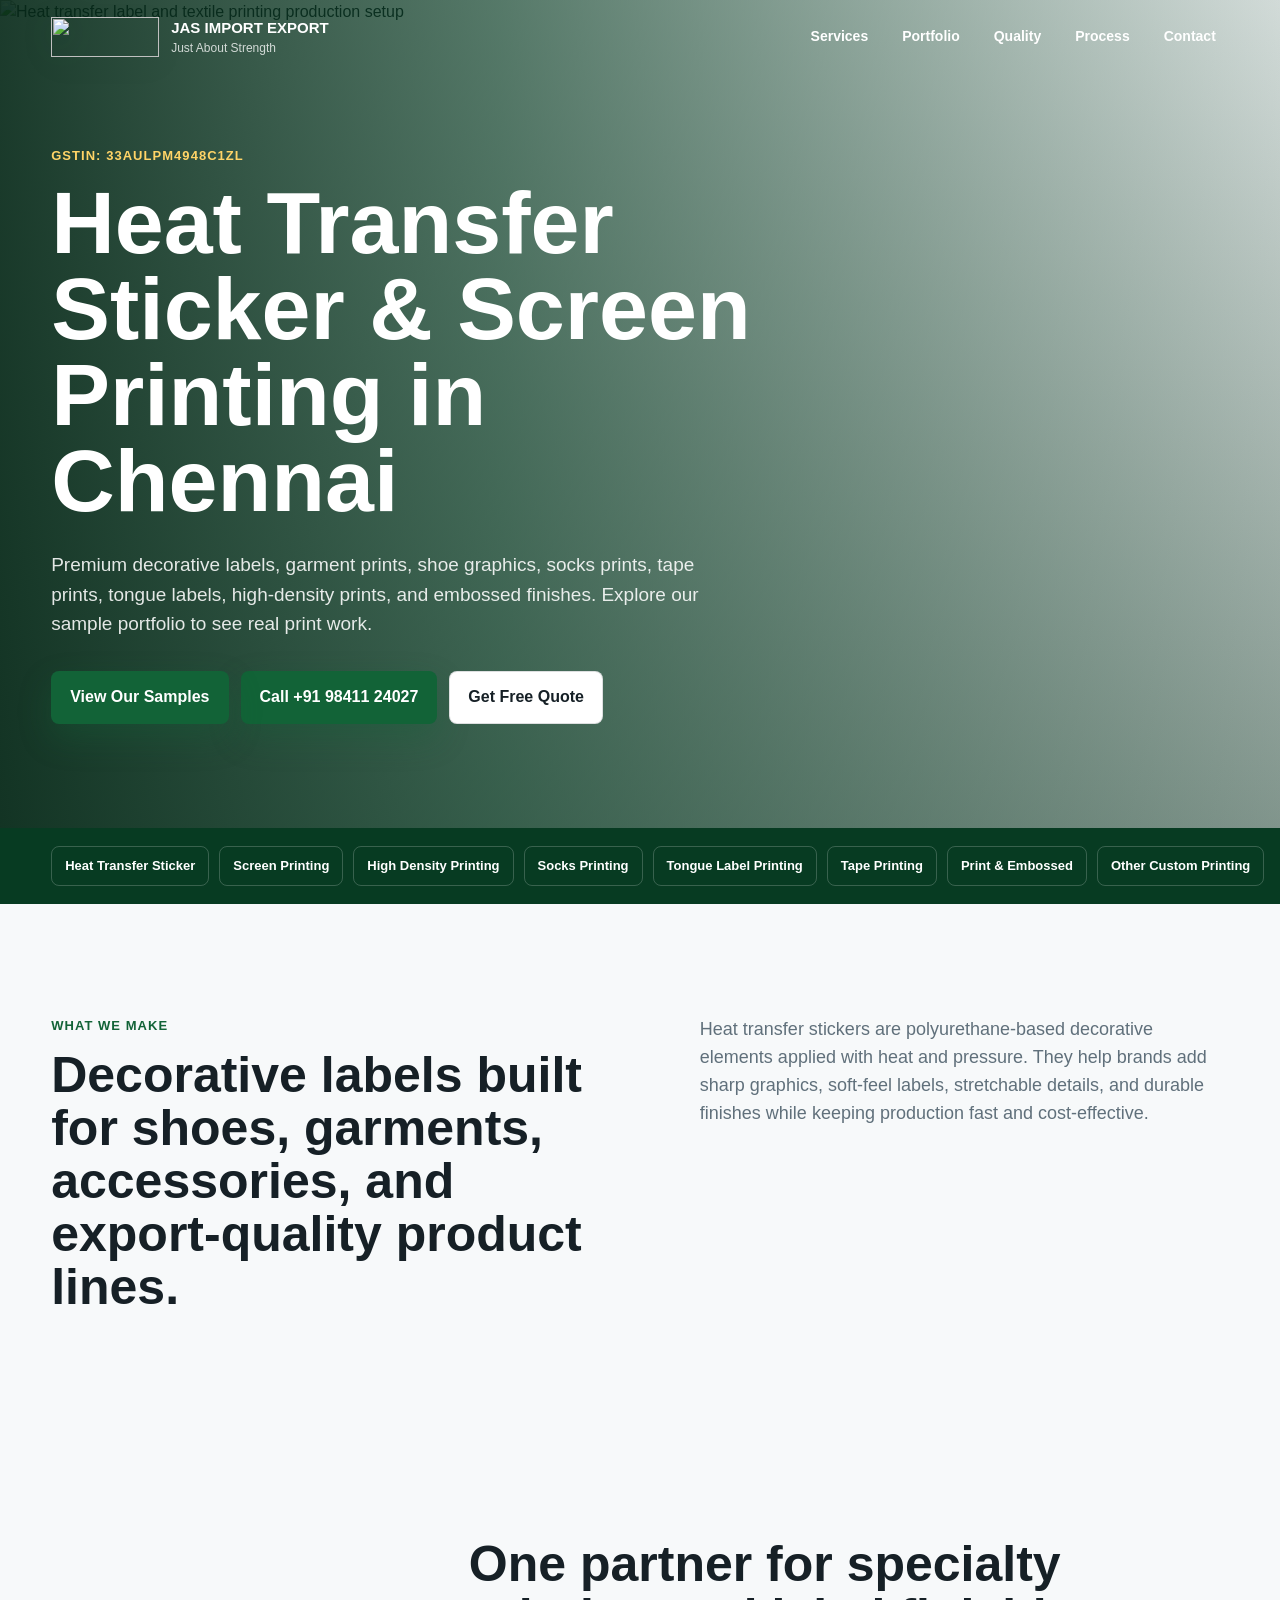
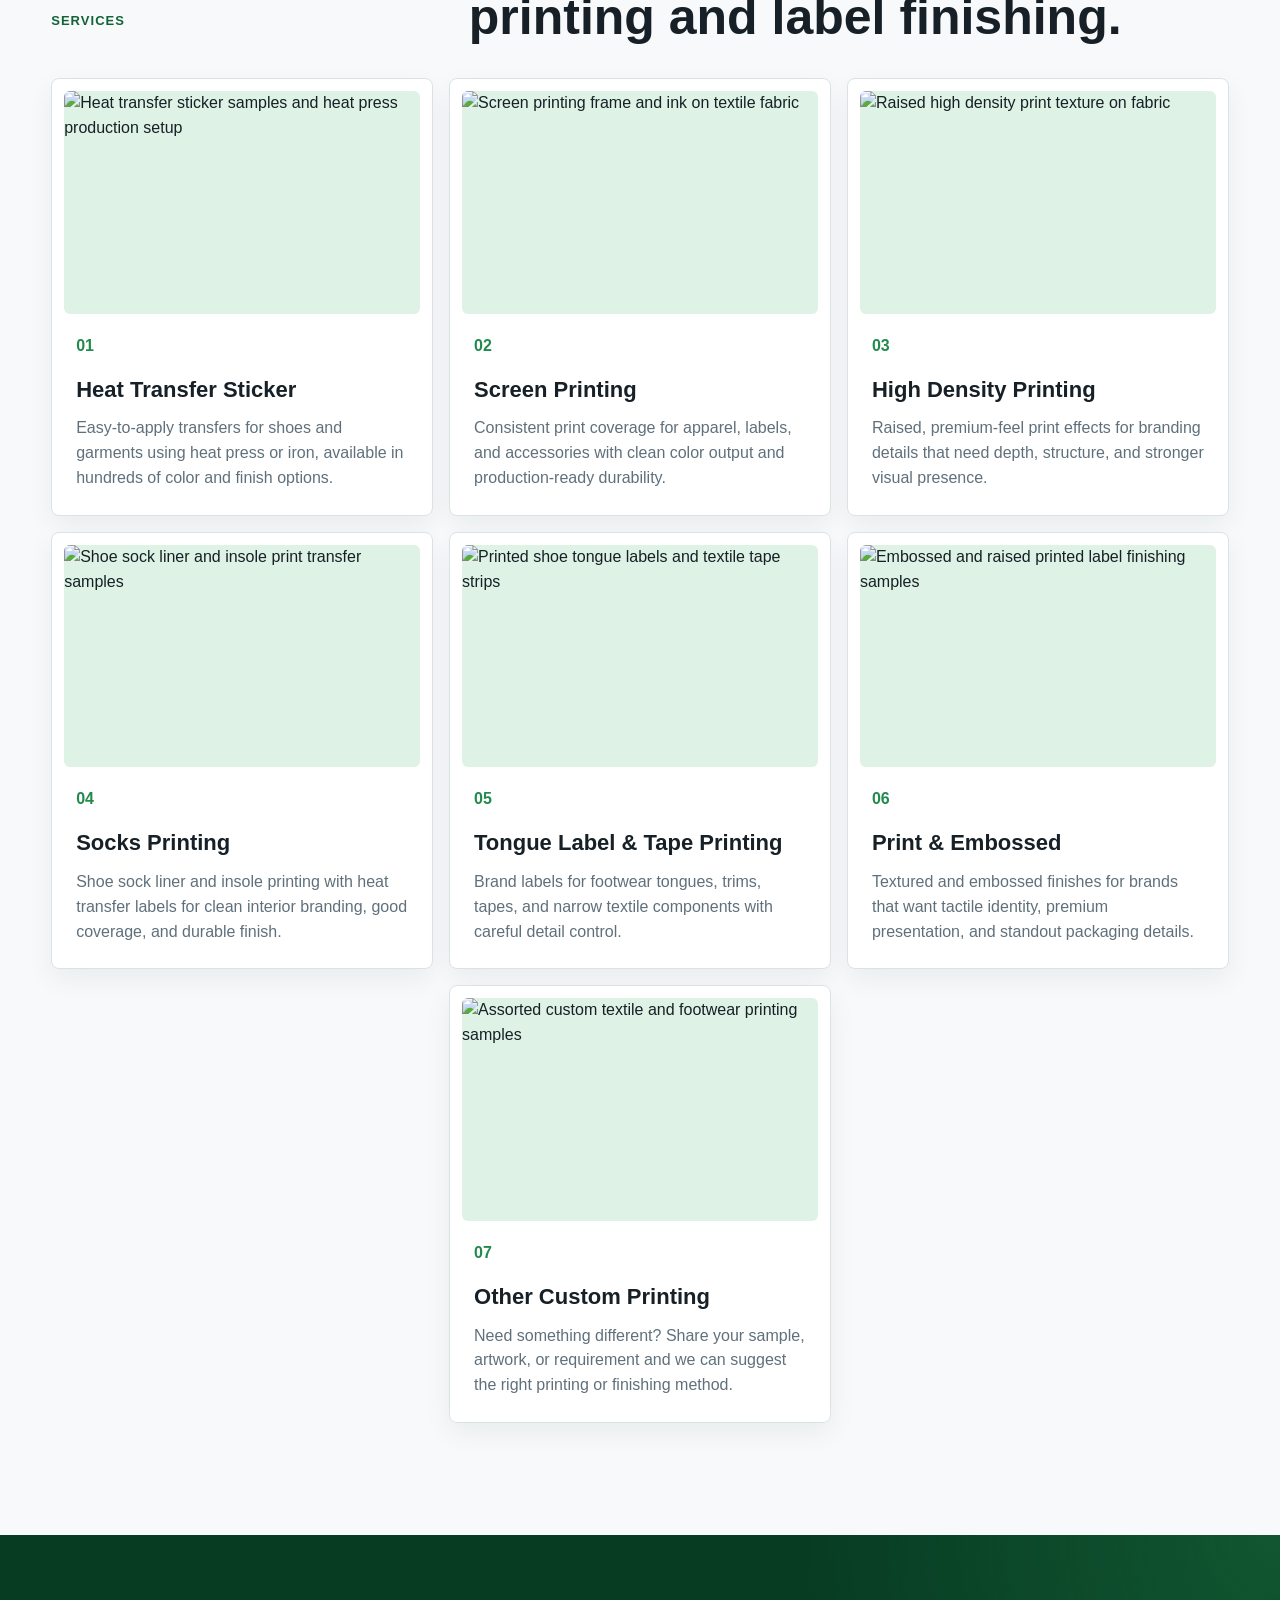
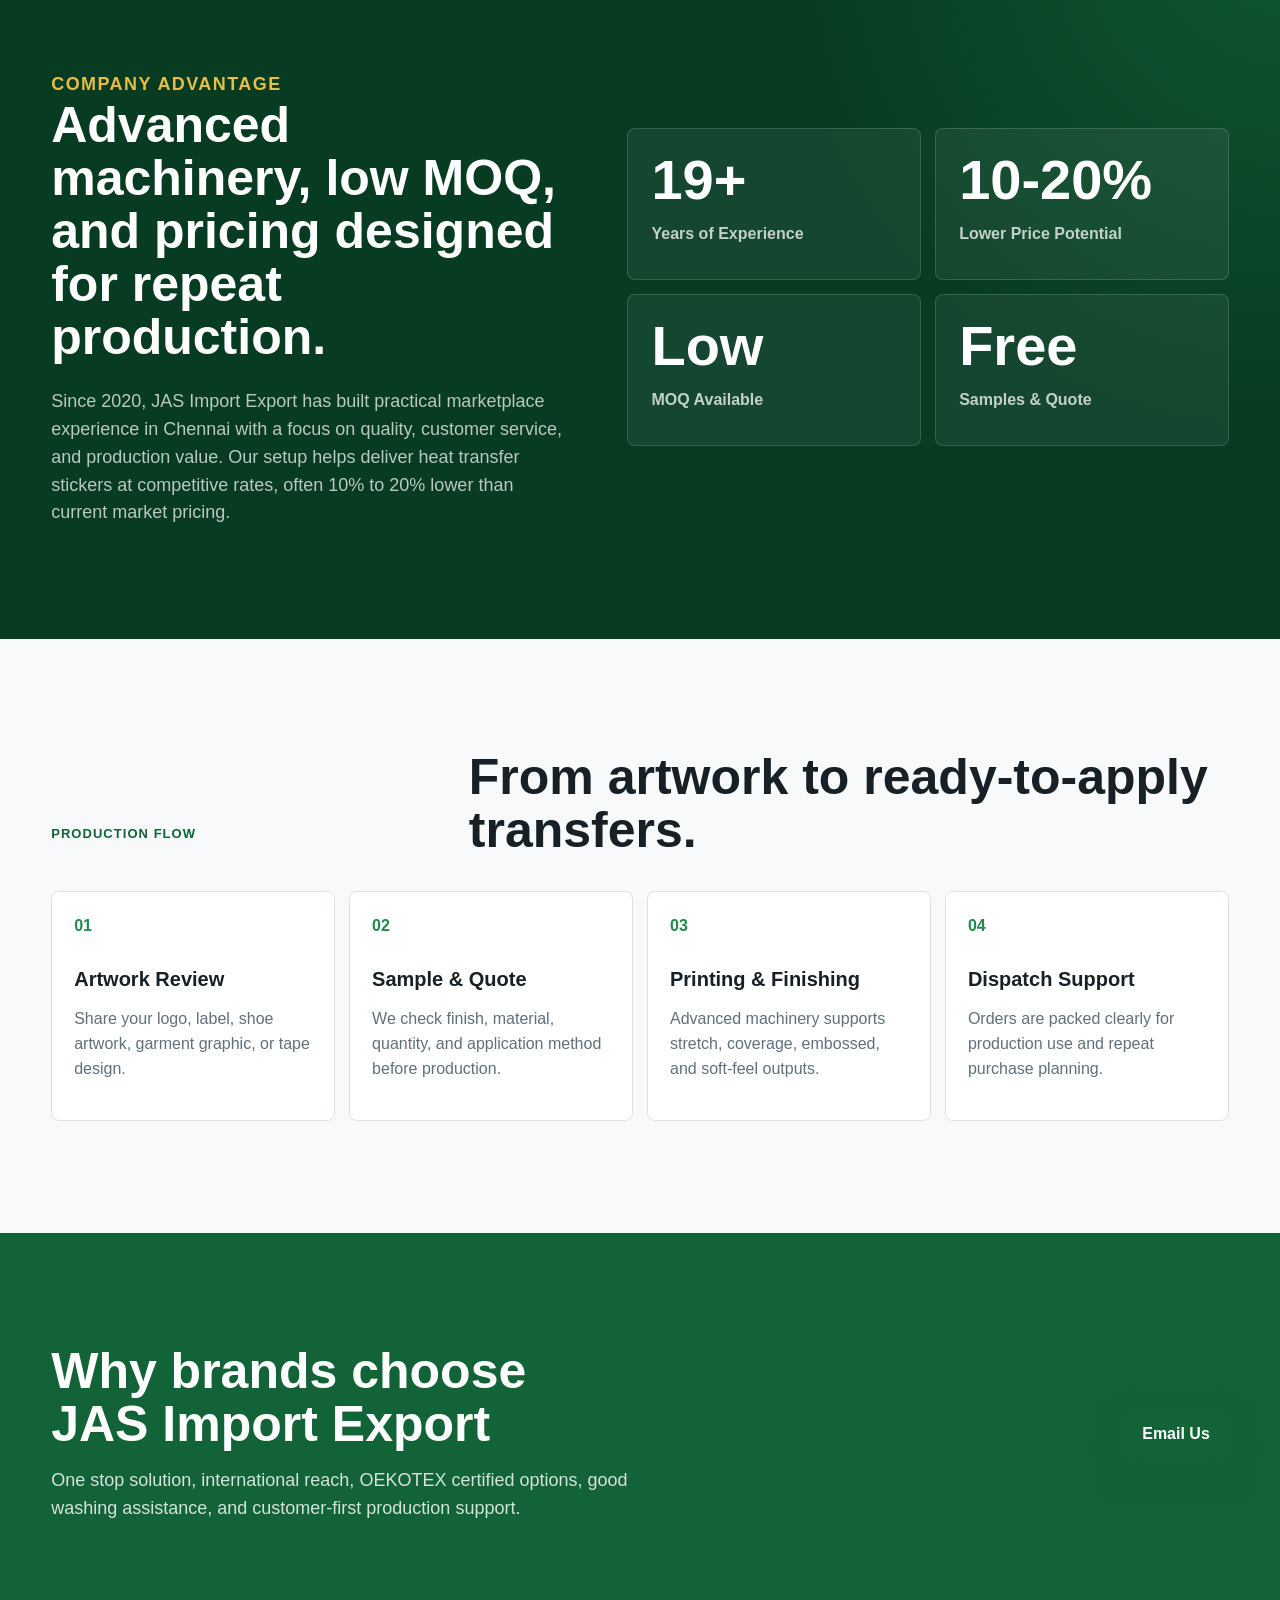
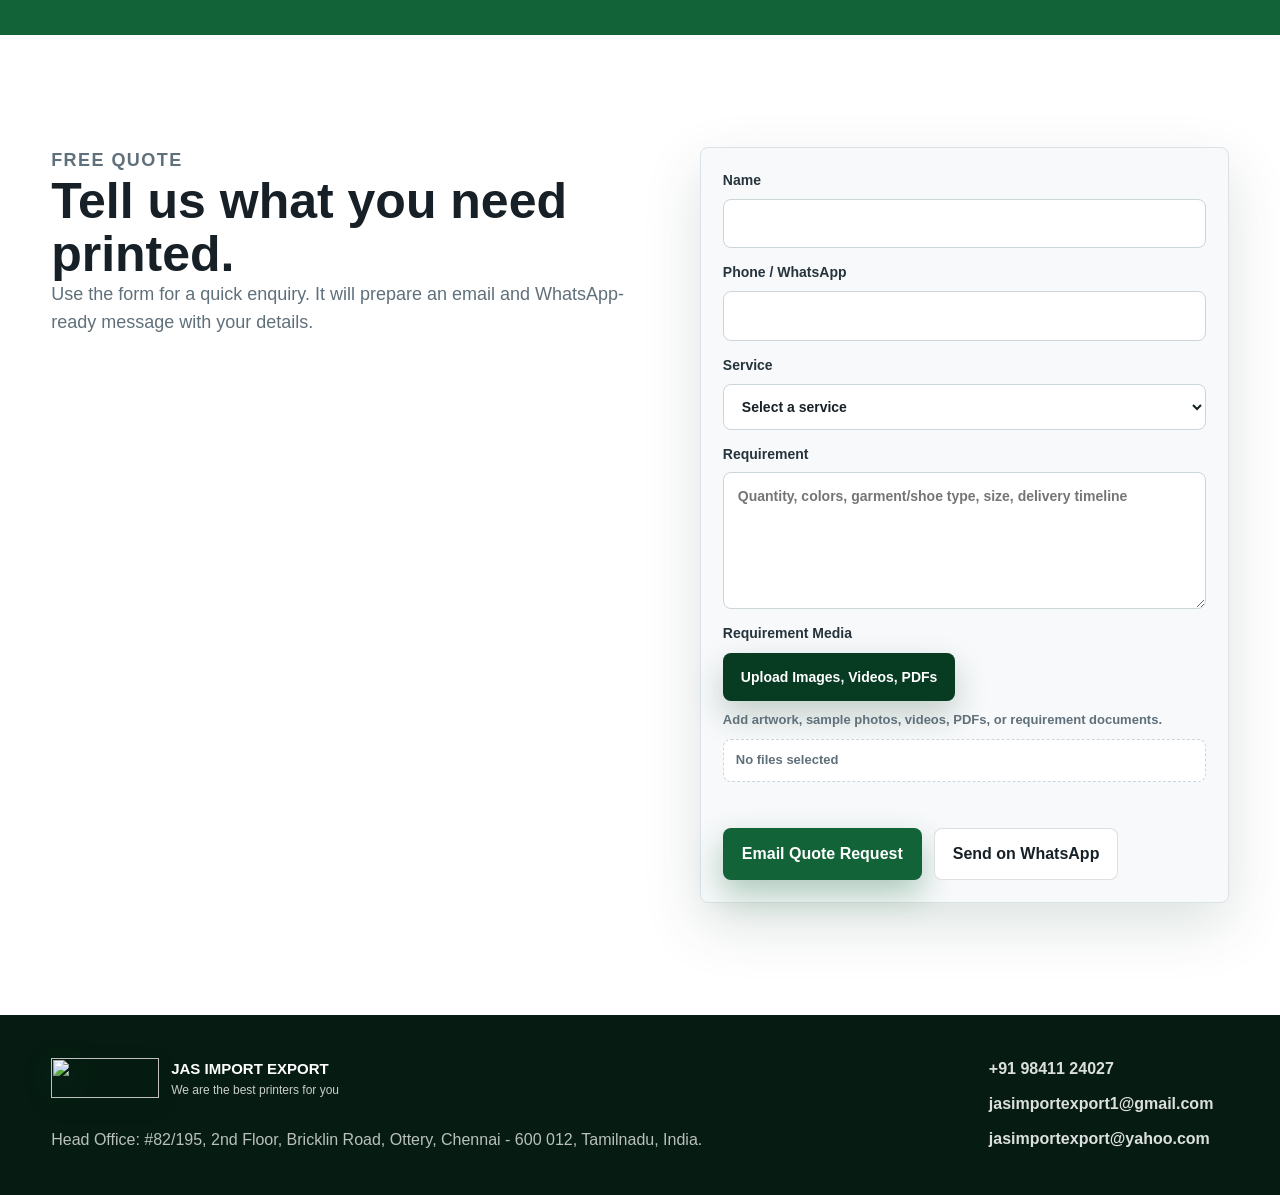
==== index.html @ fc8fc265 "Final professional fix - Correct folder structure" ====
<!doctype html>
<html lang="en">
  <head>
    <meta charset="utf-8">
    <meta name="viewport" content="width=device-width, initial-scale=1">
    <title>JAS Import Export | Heat Transfer Sticker & Screen Printing Chennai</title>
    <meta
      name="description"
      content="JAS Import Export in Chennai offers heat transfer stickers, screen printing, high density printing, socks printing, tongue label printing, tape printing, print and embossed solutions."
    >
    <link rel="preload" as="image" href="./heat-transfer-hero.png">
    <link rel="stylesheet" href="./styles.css">
  </head>
  <body>
    <header class="site-header" data-header>
      <a class="brand" href="#top" aria-label="JAS Import Export home">
        <img class="brand-mark" src="./jas-logo.svg" alt="">
        <span>
          <strong>JAS Import Export</strong>
          <small>Just About Strength</small>
        </span>
      </a>

      <button class="menu-button" type="button" aria-expanded="false" aria-controls="site-nav" data-menu-button>
        <span></span>
        <span></span>
        <span></span>
        <span class="sr-only">Menu</span>
      </button>

      <nav id="site-nav" class="site-nav" data-site-nav>
        <a href="#services">Services</a>
        <a href="./portfolio.html">Portfolio</a>
        <a href="#quality">Quality</a>
        <a href="#process">Process</a>
        <a href="#contact">Contact</a>
      </nav>
    </header>

    <main id="top">
      <section class="hero">
        <img class="hero-image" src="./heat-transfer-hero.png" alt="Heat transfer label and textile printing production setup">
        <div class="hero-shade"></div>
        <div class="hero-content">
          <p class="eyebrow">GSTIN: 33AULPM4948C1ZL</p>
          <h1>Heat Transfer Sticker & Screen Printing in Chennai</h1>
          <p class="hero-copy">
            Premium decorative labels, garment prints, shoe graphics, socks prints, tape prints, tongue labels, high-density prints, and embossed finishes. Explore our sample portfolio to see real print work.
          </p>
          <div class="hero-actions">
            <a class="button primary sample-cta" href="./portfolio.html">View Our Samples</a>
            <a class="button primary" href="tel:+919841124027">Call +91 98411 24027</a>
            <a class="button secondary" href="#quote">Get Free Quote</a>
          </div>
        </div>
      </section>

      <section class="ticker" aria-label="Core capabilities">
        <span>Heat Transfer Sticker</span>
        <span>Screen Printing</span>
        <span>High Density Printing</span>
        <span>Socks Printing</span>
        <span>Tongue Label Printing</span>
        <span>Tape Printing</span>
        <span>Print & Embossed</span>
        <span>Other Custom Printing</span>
      </section>

      <section class="intro section">
        <div>
          <p class="section-kicker">What We Make</p>
          <h2>Decorative labels built for shoes, garments, accessories, and export-quality product lines.</h2>
        </div>
        <p>
          Heat transfer stickers are polyurethane-based decorative elements applied with heat and pressure. They help brands add sharp graphics, soft-feel labels, stretchable details, and durable finishes while keeping production fast and cost-effective.
        </p>
      </section>

      <section id="services" class="section services">
        <div class="section-heading">
          <p class="section-kicker">Services</p>
          <h2>One partner for specialty printing and label finishing.</h2>
        </div>
        <div class="service-grid">
          <article class="service-card">
            <img class="service-image" src="./service-heat-transfer.png" alt="Heat transfer sticker samples and heat press production setup">
            <span>01</span>
            <h3>Heat Transfer Sticker</h3>
            <p>Easy-to-apply transfers for shoes and garments using heat press or iron, available in hundreds of color and finish options.</p>
          </article>
          <article class="service-card">
            <img class="service-image" src="./service-screen-printing.png" alt="Screen printing frame and ink on textile fabric">
            <span>02</span>
            <h3>Screen Printing</h3>
            <p>Consistent print coverage for apparel, labels, and accessories with clean color output and production-ready durability.</p>
          </article>
          <article class="service-card">
            <img class="service-image" src="./service-high-density.png" alt="Raised high density print texture on fabric">
            <span>03</span>
            <h3>High Density Printing</h3>
            <p>Raised, premium-feel print effects for branding details that need depth, structure, and stronger visual presence.</p>
          </article>
          <article class="service-card">
            <img class="service-image" src="./service-socks.png" alt="Shoe sock liner and insole print transfer samples">
            <span>04</span>
            <h3>Socks Printing</h3>
            <p>Shoe sock liner and insole printing with heat transfer labels for clean interior branding, good coverage, and durable finish.</p>
          </article>
          <article class="service-card">
            <img class="service-image" src="./service-tongue-tape.png" alt="Printed shoe tongue labels and textile tape strips">
            <span>05</span>
            <h3>Tongue Label & Tape Printing</h3>
            <p>Brand labels for footwear tongues, trims, tapes, and narrow textile components with careful detail control.</p>
          </article>
          <article class="service-card">
            <img class="service-image" src="./service-embossed.png" alt="Embossed and raised printed label finishing samples">
            <span>06</span>
            <h3>Print & Embossed</h3>
            <p>Textured and embossed finishes for brands that want tactile identity, premium presentation, and standout packaging details.</p>
          </article>
          <article class="service-card">
            <img class="service-image" src="./service-other.png" alt="Assorted custom textile and footwear printing samples">
            <span>07</span>
            <h3>Other Custom Printing</h3>
            <p>Need something different? Share your sample, artwork, or requirement and we can suggest the right printing or finishing method.</p>
          </article>
        </div>
      </section>

      <section id="quality" class="section quality-band">
        <div class="quality-copy">
          <p class="section-kicker">Company Advantage</p>
          <h2>Advanced machinery, low MOQ, and pricing designed for repeat production.</h2>
          <p>
            Since 2020, JAS Import Export has built practical marketplace experience in Chennai with a focus on quality, customer service, and production value. Our setup helps deliver heat transfer stickers at competitive rates, often 10% to 20% lower than current market pricing.
          </p>
        </div>
        <div class="stat-grid">
          <div>
            <strong>19+</strong>
            <span>Years of Experience</span>
          </div>
          <div>
            <strong>10-20%</strong>
            <span>Lower Price Potential</span>
          </div>
          <div>
            <strong>Low</strong>
            <span>MOQ Available</span>
          </div>
          <div>
            <strong>Free</strong>
            <span>Samples & Quote</span>
          </div>
        </div>
      </section>

      <section id="process" class="section process">
        <div class="section-heading">
          <p class="section-kicker">Production Flow</p>
          <h2>From artwork to ready-to-apply transfers.</h2>
        </div>
        <ol class="steps">
          <li>
            <span>Artwork Review</span>
            <p>Share your logo, label, shoe artwork, garment graphic, or tape design.</p>
          </li>
          <li>
            <span>Sample & Quote</span>
            <p>We check finish, material, quantity, and application method before production.</p>
          </li>
          <li>
            <span>Printing & Finishing</span>
            <p>Advanced machinery supports stretch, coverage, embossed, and soft-feel outputs.</p>
          </li>
          <li>
            <span>Dispatch Support</span>
            <p>Orders are packed clearly for production use and repeat purchase planning.</p>
          </li>
        </ol>
      </section>

      <section class="section proof">
        <div>
          <h2>Why brands choose JAS Import Export</h2>
          <p>One stop solution, international reach, OEKOTEX certified options, good washing assistance, and customer-first production support.</p>
        </div>
        <a class="button primary" href="mailto:jasimportexport1@gmail.com?subject=Heat%20Transfer%20Sticker%20Quote%20Request">Email Us</a>
      </section>

      <section id="quote" class="section quote-section">
        <div class="quote-copy">
          <p class="section-kicker">Free Quote</p>
          <h2>Tell us what you need printed.</h2>
          <p>Use the form for a quick enquiry. It will prepare an email and WhatsApp-ready message with your details.</p>
        </div>
        <form class="quote-form" data-quote-form>
          <label>
            Name
            <input name="name" type="text" autocomplete="name" required>
          </label>
          <label>
            Phone / WhatsApp
            <input name="phone" type="tel" autocomplete="tel" required>
          </label>
          <label>
            Service
            <select name="service" required>
              <option value="">Select a service</option>
              <option>Heat Transfer Sticker</option>
              <option>Screen Printing</option>
              <option>High Density Printing</option>
              <option>Socks Printing</option>
              <option>Tongue Label Printing</option>
              <option>Tape Printing</option>
              <option>Print and Embossed</option>
              <option>Other</option>
            </select>
          </label>
          <label>
            Requirement
            <textarea name="message" rows="5" placeholder="Quantity, colors, garment/shoe type, size, delivery timeline"></textarea>
          </label>
          <label class="file-upload">
            Requirement Media
            <input
              class="sr-only"
              name="media"
              type="file"
              accept="image/*,video/*,.pdf,.doc,.docx,.xls,.xlsx,.ppt,.pptx,.txt"
              multiple
              data-media-upload
            >
            <span class="file-upload-button">Upload Images, Videos, PDFs</span>
            <span class="file-upload-help">Add artwork, sample photos, videos, PDFs, or requirement documents.</span>
            <span class="file-upload-list" data-media-list>No files selected</span>
          </label>
          <div class="form-actions">
            <button class="button primary" type="submit" data-submit-email>Email Quote Request</button>
            <button class="button secondary" type="button" data-whatsapp>Send on WhatsApp</button>
          </div>
        </form>
      </section>
    </main>

    <footer id="contact" class="site-footer">
      <div>
        <a class="brand footer-brand" href="#top">
          <img class="brand-mark" src="./jas-logo.svg" alt="">
          <span>
            <strong>JAS Import Export</strong>
            <small>We are the best printers for you</small>
          </span>
        </a>
        <p>Head Office: #82/195, 2nd Floor, Bricklin Road, Ottery, Chennai - 600 012, Tamilnadu, India.</p>
      </div>
      <address>
        <a href="tel:+919841124027">+91 98411 24027</a>
        <a href="mailto:jasimportexport1@gmail.com">jasimportexport1@gmail.com</a>
        <a href="mailto:jasimportexport@yahoo.com">jasimportexport@yahoo.com</a>
      </address>
    </footer>

    <script src="./script.js"></script>
  </body>
</html>
---- styles.css ----
:root {
  color-scheme: light;
  --ink: #162026;
  --muted: #60707b;
  --line: #dbe2e6;
  --paper: #f7f9fa;
  --white: #ffffff;
  --green-deep: #073b22;
  --green: #126337;
  --green-bright: #238a4d;
  --mint: #dff2e6;
  --yellow: #e5bd48;
  --graphite: #26343d;
  --shadow: 0 22px 60px rgba(7, 59, 34, 0.14);
  --radius: 8px;
}

* {
  box-sizing: border-box;
}

html {
  scroll-behavior: smooth;
}

body {
  margin: 0;
  font-family: Arial, Helvetica, sans-serif;
  color: var(--ink);
  background: var(--paper);
  line-height: 1.55;
}

body.nav-open {
  overflow: hidden;
}

a {
  color: inherit;
  text-decoration: none;
}

img {
  display: block;
  max-width: 100%;
}

.sr-only {
  position: absolute;
  width: 1px;
  height: 1px;
  padding: 0;
  margin: -1px;
  overflow: hidden;
  clip: rect(0, 0, 0, 0);
  white-space: nowrap;
  border: 0;
}

.site-header {
  position: fixed;
  z-index: 20;
  top: 0;
  left: 0;
  right: 0;
  display: flex;
  align-items: center;
  justify-content: space-between;
  gap: 24px;
  padding: 16px clamp(18px, 4vw, 56px);
  color: var(--white);
  transition: background 180ms ease, box-shadow 180ms ease, color 180ms ease;
}

.site-header.is-scrolled,
.site-header.is-open {
  color: var(--ink);
  background: rgba(255, 255, 255, 0.96);
  box-shadow: 0 12px 38px rgba(18, 32, 40, 0.11);
  backdrop-filter: blur(18px);
}

.brand {
  display: inline-flex;
  align-items: center;
  gap: 12px;
  min-width: 220px;
}

.brand-mark {
  width: 108px;
  height: 40px;
  object-fit: contain;
  filter: drop-shadow(0 7px 14px rgba(7, 59, 34, 0.18));
}

.site-header.is-scrolled .brand-mark,
.site-header.is-open .brand-mark {
  background: var(--green-deep);
  border-radius: 6px;
  padding: 3px 6px;
}

.brand strong,
.brand small {
  display: block;
}

.brand strong {
  font-size: 15px;
  text-transform: uppercase;
}

.brand small {
  color: currentColor;
  opacity: 0.78;
  font-size: 12px;
}

.site-nav {
  display: flex;
  align-items: center;
  gap: 8px;
}

.site-nav a {
  padding: 10px 13px;
  border-radius: var(--radius);
  font-weight: 700;
  font-size: 14px;
}

.site-nav a:hover {
  background: rgba(255, 255, 255, 0.16);
}

.site-header.is-scrolled .site-nav a:hover,
.site-header.is-open .site-nav a:hover {
  background: #edf2f4;
}

.menu-button {
  display: none;
  width: 44px;
  height: 44px;
  border: 1px solid rgba(255, 255, 255, 0.38);
  border-radius: var(--radius);
  background: rgba(255, 255, 255, 0.08);
  padding: 10px;
}

.site-header.is-scrolled .menu-button,
.site-header.is-open .menu-button {
  border-color: var(--line);
  background: var(--white);
}

.menu-button span:not(.sr-only) {
  display: block;
  height: 2px;
  background: currentColor;
  margin: 5px 0;
}

.hero {
  position: relative;
  min-height: 92svh;
  display: grid;
  align-items: center;
  overflow: hidden;
  padding: 116px clamp(18px, 4vw, 56px) 74px;
}

.hero-image,
.hero-shade {
  position: absolute;
  inset: 0;
  width: 100%;
  height: 100%;
}

.hero-image {
  object-fit: cover;
}

.hero-shade {
  background:
    linear-gradient(90deg, rgba(5, 40, 23, 0.9) 0%, rgba(7, 59, 34, 0.66) 39%, rgba(7, 59, 34, 0.12) 100%),
    linear-gradient(0deg, rgba(5, 40, 23, 0.42), rgba(5, 40, 23, 0.04));
}

.hero-content {
  position: relative;
  z-index: 1;
  max-width: 710px;
  color: var(--white);
}

.eyebrow,
.section-kicker {
  margin: 0 0 13px;
  font-size: 13px;
  font-weight: 800;
  letter-spacing: 0.08em;
  text-transform: uppercase;
}

.eyebrow {
  color: #ffd467;
}

h1,
h2,
h3,
p {
  overflow-wrap: anywhere;
}

h1 {
  margin: 0;
  font-size: clamp(42px, 7.5vw, 88px);
  line-height: 0.98;
  letter-spacing: 0;
  max-width: 900px;
}

h2 {
  margin: 0;
  font-size: clamp(30px, 4vw, 50px);
  line-height: 1.06;
  letter-spacing: 0;
}

h3 {
  margin: 0;
  font-size: 22px;
  line-height: 1.18;
}

.hero-copy {
  max-width: 650px;
  margin: 26px 0 0;
  color: rgba(255, 255, 255, 0.88);
  font-size: 19px;
}

.hero-actions,
.form-actions {
  display: flex;
  flex-wrap: wrap;
  gap: 12px;
  margin-top: 32px;
}

.button {
  display: inline-flex;
  align-items: center;
  justify-content: center;
  min-height: 48px;
  padding: 13px 18px;
  border: 1px solid transparent;
  border-radius: var(--radius);
  font: inherit;
  font-weight: 800;
  cursor: pointer;
  transition: transform 160ms ease, box-shadow 160ms ease, background 160ms ease;
}

.button:hover {
  transform: translateY(-1px);
}

.button.primary {
  background: var(--green);
  color: var(--white);
  box-shadow: 0 14px 32px rgba(18, 99, 55, 0.32);
}

.sample-cta {
  position: relative;
  overflow: hidden;
  isolation: isolate;
  background: linear-gradient(135deg, #168247, #22a75b);
  animation: sampleCtaPulse 1.45s ease-in-out infinite;
}

.sample-cta::after {
  content: "";
  position: absolute;
  z-index: -1;
  inset: -42% auto -42% -70%;
  width: 56%;
  transform: rotate(18deg);
  background: linear-gradient(90deg, transparent, rgba(255, 255, 255, 0.58), transparent);
  animation: sampleCtaShine 2.1s ease-in-out infinite;
}

.sample-cta:hover {
  animation-play-state: paused;
  box-shadow: 0 18px 42px rgba(35, 138, 77, 0.52);
}

@keyframes sampleCtaPulse {
  0%,
  100% {
    transform: scale(1);
    box-shadow: 0 14px 32px rgba(18, 99, 55, 0.32);
  }

  50% {
    transform: scale(1.045);
    box-shadow: 0 20px 46px rgba(229, 189, 72, 0.36), 0 0 0 6px rgba(229, 189, 72, 0.16);
  }
}

@keyframes sampleCtaShine {
  0% {
    left: -70%;
  }

  52%,
  100% {
    left: 125%;
  }
}

@media (prefers-reduced-motion: reduce) {
  .sample-cta,
  .sample-cta::after {
    animation: none;
  }
}

.button.secondary {
  background: var(--white);
  color: var(--ink);
  border-color: rgba(18, 32, 40, 0.14);
}

.ticker {
  display: flex;
  gap: 10px;
  overflow-x: auto;
  padding: 18px clamp(18px, 4vw, 56px);
  background: var(--green-deep);
  color: var(--white);
  scrollbar-width: none;
}

.ticker::-webkit-scrollbar {
  display: none;
}

.ticker span {
  flex: 0 0 auto;
  border: 1px solid rgba(255, 255, 255, 0.2);
  border-radius: var(--radius);
  padding: 9px 13px;
  font-weight: 800;
  font-size: 13px;
}

.section {
  padding: clamp(62px, 9vw, 112px) clamp(18px, 4vw, 56px);
}

.intro,
.proof,
.quote-section {
  display: grid;
  grid-template-columns: minmax(0, 1.05fr) minmax(280px, 0.95fr);
  gap: clamp(28px, 5vw, 70px);
  align-items: start;
}

.intro p:last-child,
.quality-copy p,
.proof p,
.quote-copy p {
  margin: 0;
  color: var(--muted);
  font-size: 18px;
}

.section-kicker {
  color: var(--green);
}

.section-heading {
  display: flex;
  justify-content: space-between;
  align-items: end;
  gap: 28px;
  margin-bottom: 34px;
}

.section-heading h2 {
  max-width: 760px;
}

.service-grid {
  display: grid;
  grid-template-columns: repeat(3, minmax(0, 1fr));
  gap: 16px;
}

.service-card {
  background: var(--white);
  border: 1px solid var(--line);
  border-radius: var(--radius);
  padding: 12px 12px 24px;
  box-shadow: 0 10px 28px rgba(18, 32, 40, 0.06);
  overflow: hidden;
}

.service-image {
  width: 100%;
  aspect-ratio: 16 / 10;
  object-fit: cover;
  border-radius: 6px;
  margin-bottom: 20px;
  background: var(--mint);
}

.service-card span {
  display: inline-flex;
  margin: 0 12px 18px;
  color: var(--green-bright);
  font-weight: 900;
}

.service-card h3,
.service-card p {
  margin-left: 12px;
  margin-right: 12px;
}

.service-card p {
  color: var(--muted);
  margin: 14px 0 0;
  margin-left: 12px;
  margin-right: 12px;
}

.service-card:last-child:nth-child(3n + 1) {
  grid-column: 2;
}

.quality-band {
  display: grid;
  grid-template-columns: minmax(0, 0.92fr) minmax(280px, 1.08fr);
  gap: clamp(28px, 5vw, 70px);
  align-items: center;
  background:
    radial-gradient(circle at top right, rgba(35, 138, 77, 0.34), transparent 34%),
    var(--green-deep);
  color: var(--white);
}

.quality-band .section-kicker {
  color: var(--yellow);
}

.quality-copy p {
  color: rgba(255, 255, 255, 0.72);
  margin-top: 24px;
}

.stat-grid {
  display: grid;
  grid-template-columns: repeat(2, minmax(0, 1fr));
  gap: 14px;
}

.stat-grid div {
  min-height: 152px;
  border: 1px solid rgba(255, 255, 255, 0.14);
  border-radius: var(--radius);
  padding: 23px;
  background: rgba(255, 255, 255, 0.06);
}

.stat-grid strong {
  display: block;
  font-size: clamp(34px, 5vw, 56px);
  line-height: 1;
  color: var(--white);
}

.stat-grid span {
  display: block;
  margin-top: 14px;
  color: rgba(255, 255, 255, 0.75);
  font-weight: 700;
}

.steps {
  display: grid;
  grid-template-columns: repeat(4, minmax(0, 1fr));
  gap: 14px;
  list-style: none;
  counter-reset: step;
  padding: 0;
  margin: 0;
}

.steps li {
  position: relative;
  min-height: 230px;
  padding: 72px 22px 22px;
  background: var(--white);
  border: 1px solid var(--line);
  border-radius: var(--radius);
}

.steps li::before {
  counter-increment: step;
  content: counter(step, decimal-leading-zero);
  position: absolute;
  top: 22px;
  left: 22px;
  color: var(--green-bright);
  font-weight: 900;
}

.steps span {
  display: block;
  font-size: 20px;
  font-weight: 900;
}

.steps p {
  margin: 12px 0 0;
  color: var(--muted);
}

.proof {
  align-items: center;
  background: var(--green);
  color: var(--white);
}

.proof p {
  color: rgba(255, 255, 255, 0.82);
  margin-top: 16px;
}

.proof .button {
  justify-self: end;
}

.quote-section {
  background: var(--white);
}

.quote-form {
  display: grid;
  gap: 14px;
  padding: 22px;
  border: 1px solid var(--line);
  border-radius: var(--radius);
  background: var(--paper);
  box-shadow: var(--shadow);
}

label {
  display: grid;
  gap: 7px;
  color: var(--graphite);
  font-size: 14px;
  font-weight: 800;
}

input,
select,
textarea {
  width: 100%;
  border: 1px solid #cbd5da;
  border-radius: var(--radius);
  padding: 13px 14px;
  background: var(--white);
  color: var(--ink);
  font: inherit;
}

textarea {
  resize: vertical;
}

.file-upload {
  gap: 9px;
}

.file-upload input:focus + .file-upload-button {
  outline: 3px solid rgba(14, 122, 123, 0.2);
  outline-offset: 3px;
}

.file-upload-button {
  display: inline-flex;
  align-items: center;
  justify-content: center;
  min-height: 48px;
  width: fit-content;
  max-width: 100%;
  padding: 13px 18px;
  border-radius: var(--radius);
  background: var(--green-deep);
  color: var(--white);
  font-weight: 800;
  box-shadow: 0 14px 32px rgba(7, 59, 34, 0.22);
  cursor: pointer;
  transition: transform 160ms ease, box-shadow 160ms ease, background 160ms ease;
}

.file-upload-button:hover {
  transform: translateY(-1px);
  background: var(--green);
  box-shadow: 0 18px 38px rgba(18, 99, 55, 0.3);
}

.file-upload-help,
.file-upload-list {
  color: var(--muted);
  font-size: 13px;
  font-weight: 700;
}

.file-upload-list {
  padding: 10px 12px;
  border: 1px dashed #cbd5da;
  border-radius: var(--radius);
  background: var(--white);
  overflow-wrap: anywhere;
}

input:focus,
select:focus,
textarea:focus {
  outline: 3px solid rgba(14, 122, 123, 0.2);
  border-color: var(--green);
}

.site-footer {
  display: grid;
  grid-template-columns: minmax(0, 1fr) minmax(240px, auto);
  gap: 30px;
  padding: 42px clamp(18px, 4vw, 56px);
  background: #061c12;
  color: var(--white);
}

.site-footer p {
  max-width: 760px;
  margin: 22px 0 0;
  color: rgba(255, 255, 255, 0.72);
}

.site-footer address {
  display: grid;
  gap: 10px;
  align-content: start;
  font-style: normal;
  font-weight: 800;
}

.site-footer address a {
  color: rgba(255, 255, 255, 0.86);
}

.portfolio-page {
  background: var(--paper);
}

.portfolio-page .site-header {
  position: sticky;
}

.portfolio-page .site-header .brand-mark {
  background: var(--green-deep);
  border-radius: 6px;
  padding: 3px 6px;
}

.portfolio-hero {
  padding: 92px clamp(18px, 4vw, 56px) 34px;
  background:
    linear-gradient(135deg, rgba(7, 59, 34, 0.94), rgba(18, 99, 55, 0.82)),
    url("./assets/heat-transfer-hero.png") center / cover;
  color: var(--white);
}

.portfolio-hero > div {
  max-width: 940px;
}

.portfolio-hero .section-kicker {
  color: var(--yellow);
}

.portfolio-hero h1 {
  max-width: 980px;
  font-size: clamp(42px, 6vw, 76px);
}

.portfolio-hero p:last-child {
  max-width: 760px;
  margin: 22px 0 0;
  color: rgba(255, 255, 255, 0.82);
  font-size: 18px;
}

.portfolio-toolbar {
  display: flex;
  gap: 10px;
  overflow-x: auto;
  padding: 24px clamp(18px, 4vw, 56px);
  background: var(--white);
  border-bottom: 1px solid var(--line);
  scrollbar-width: none;
}

.portfolio-toolbar::-webkit-scrollbar {
  display: none;
}

.filter-button {
  flex: 0 0 auto;
  border: 1px solid var(--line);
  border-radius: var(--radius);
  background: var(--white);
  color: var(--ink);
  padding: 10px 13px;
  font: inherit;
  font-size: 14px;
  font-weight: 800;
  cursor: pointer;
}

.filter-button.is-active,
.filter-button:hover {
  background: var(--green);
  border-color: var(--green);
  color: var(--white);
}

.portfolio-gallery {
  display: grid;
  grid-template-columns: repeat(4, minmax(0, 1fr));
  gap: 16px;
  padding: 28px clamp(18px, 4vw, 56px) clamp(62px, 8vw, 96px);
}

.portfolio-item {
  display: grid;
  gap: 10px;
  border: 1px solid var(--line);
  border-radius: var(--radius);
  background: var(--white);
  padding: 10px;
  box-shadow: 0 10px 28px rgba(18, 32, 40, 0.06);
  cursor: pointer;
  text-align: left;
}

.portfolio-item img {
  width: 100%;
  aspect-ratio: 4 / 3;
  object-fit: cover;
  border-radius: 6px;
  background: var(--mint);
}

.portfolio-item span {
  padding: 0 4px 3px;
  color: var(--green);
  font-size: 13px;
  font-weight: 900;
}

.portfolio-lightbox {
  position: fixed;
  z-index: 50;
  inset: 0;
  display: grid;
  place-items: center;
  padding: 56px 18px 28px;
  background: rgba(4, 18, 11, 0.86);
}

.portfolio-lightbox[hidden] {
  display: none;
}

.portfolio-lightbox img {
  max-width: min(1100px, 94vw);
  max-height: 78vh;
  border-radius: var(--radius);
  box-shadow: 0 24px 70px rgba(0, 0, 0, 0.34);
}

.portfolio-lightbox p {
  margin: 14px 0 0;
  color: var(--white);
  font-weight: 800;
}

.lightbox-close {
  position: absolute;
  top: 18px;
  right: 18px;
  width: 44px;
  height: 44px;
  border: 1px solid rgba(255, 255, 255, 0.26);
  border-radius: var(--radius);
  background: rgba(255, 255, 255, 0.12);
  color: var(--white);
  font: inherit;
  font-weight: 900;
  cursor: pointer;
}

body.lightbox-open {
  overflow: hidden;
}

@media (max-width: 980px) {
  .service-grid,
  .steps {
    grid-template-columns: repeat(2, minmax(0, 1fr));
  }

  .portfolio-gallery {
    grid-template-columns: repeat(3, minmax(0, 1fr));
  }

  .service-card:last-child:nth-child(3n + 1) {
    grid-column: 1 / -1;
    justify-self: center;
    width: min(100%, calc((100% - 16px) / 2));
  }

  .intro,
  .quality-band,
  .quote-section {
    grid-template-columns: 1fr;
  }

  .proof {
    grid-template-columns: 1fr;
  }

  .proof .button {
    justify-self: start;
  }
}

@media (max-width: 760px) {
  .site-header {
    padding: 12px 16px;
  }

  .brand {
    min-width: 0;
  }

  .brand-mark {
    width: 98px;
    height: 38px;
  }

  .brand strong {
    font-size: 13px;
  }

  .menu-button {
    display: block;
    color: currentColor;
  }

  .site-nav {
    position: fixed;
    top: 66px;
    left: 14px;
    right: 14px;
    display: none;
    grid-template-columns: 1fr;
    padding: 12px;
    border: 1px solid var(--line);
    border-radius: var(--radius);
    background: var(--white);
    color: var(--ink);
    box-shadow: var(--shadow);
  }

  .site-nav.is-open {
    display: grid;
  }

  .site-nav a {
    padding: 13px;
  }

  .hero {
    min-height: 86svh;
    padding: 102px 18px 56px;
  }

  .hero-shade {
    background:
      linear-gradient(90deg, rgba(5, 40, 23, 0.9) 0%, rgba(7, 59, 34, 0.68) 60%, rgba(7, 59, 34, 0.24) 100%),
      linear-gradient(0deg, rgba(5, 40, 23, 0.46), rgba(5, 40, 23, 0.12));
  }

  .hero-copy {
    font-size: 17px;
  }

  .button {
    width: 100%;
  }

  .section-heading {
    display: block;
  }

  .service-grid,
  .steps,
  .portfolio-gallery,
  .stat-grid,
  .site-footer {
    grid-template-columns: 1fr;
  }

  .service-card:last-child:nth-child(3n + 1) {
    grid-column: auto;
    justify-self: stretch;
    width: 100%;
  }

  .service-card,
  .steps li {
    min-height: auto;
  }
}
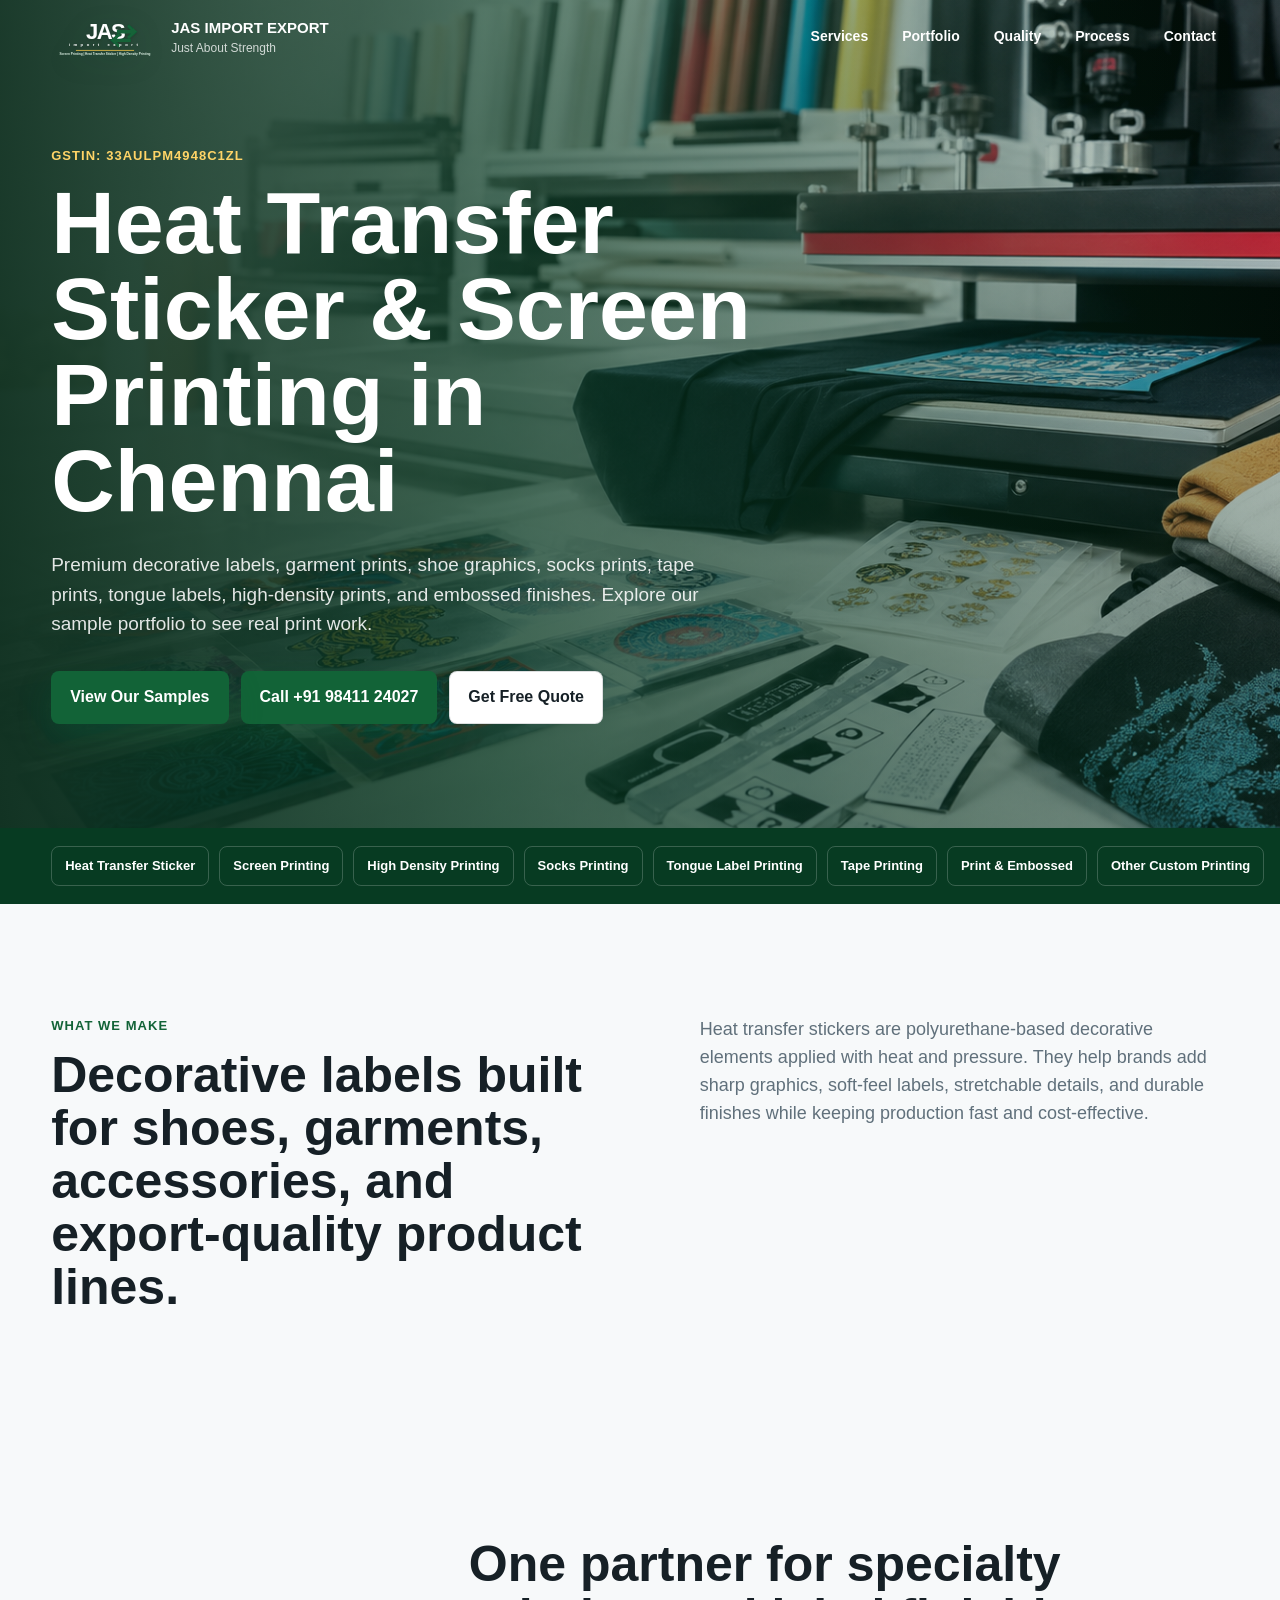
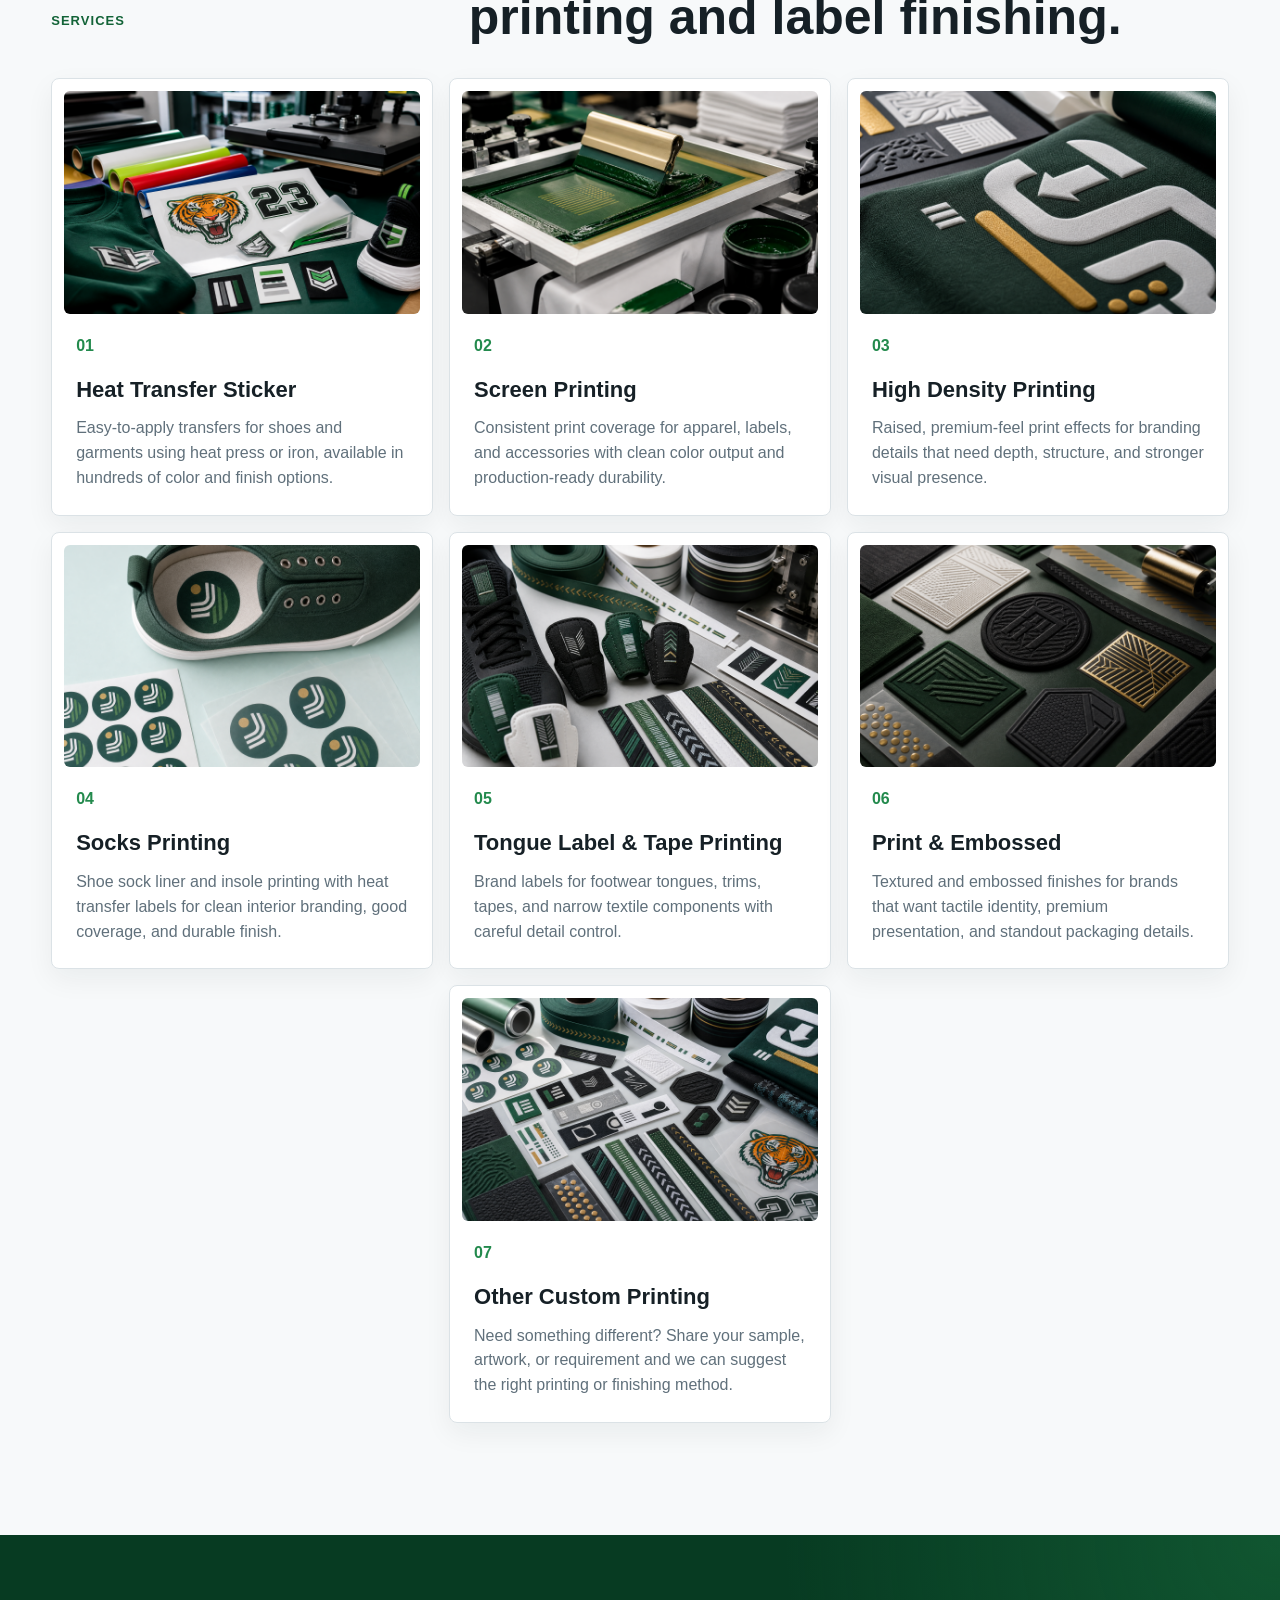
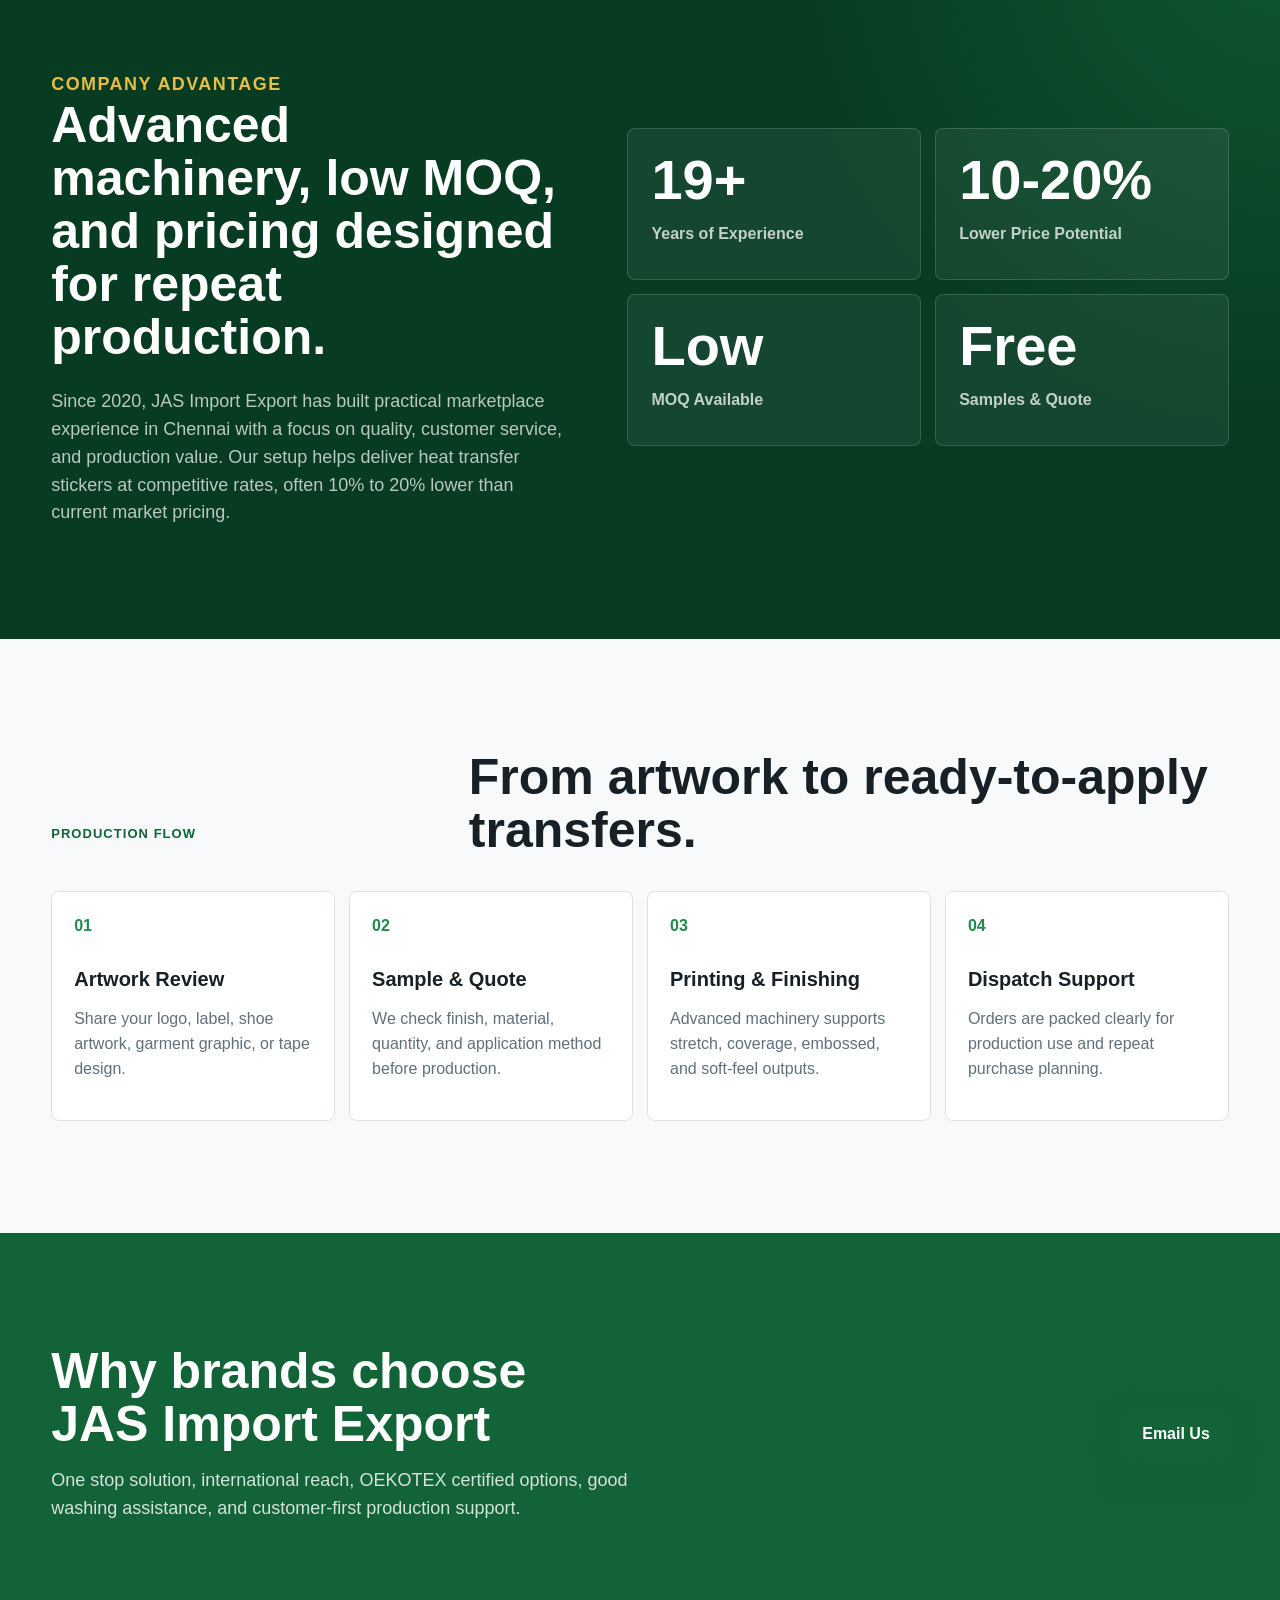
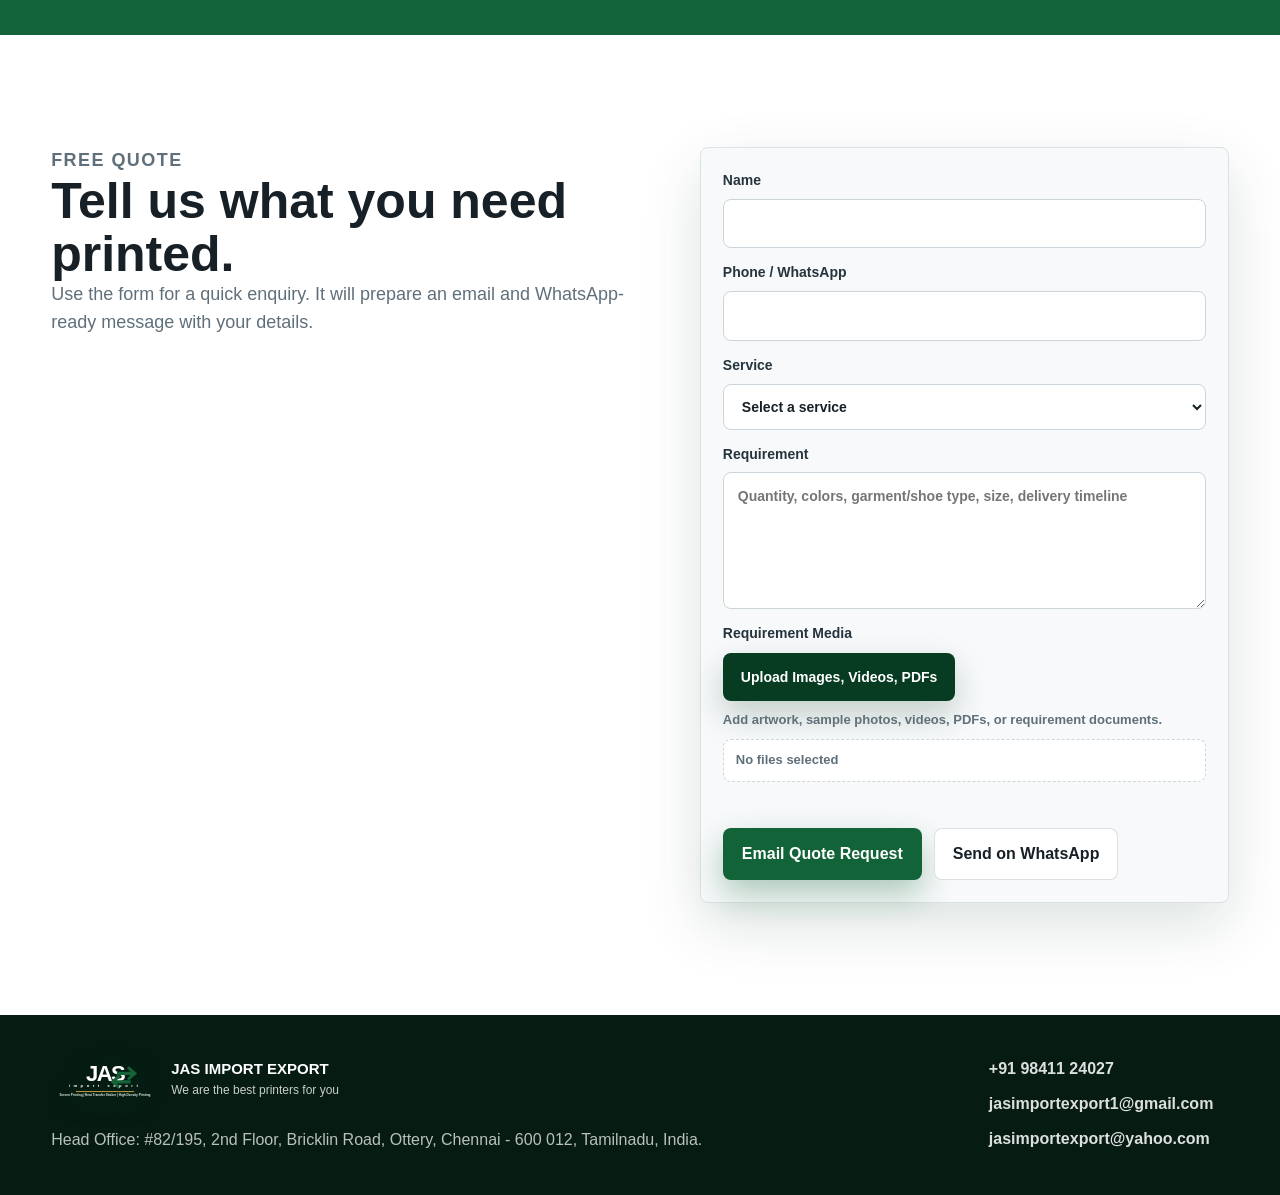
==== commit 8aa8069b: "fix: correct image paths and remove zip from tracking" ====
--- a/index.html
+++ b/index.html
@@ -8,13 +8,13 @@
       name="description"
       content="JAS Import Export in Chennai offers heat transfer stickers, screen printing, high density printing, socks printing, tongue label printing, tape printing, print and embossed solutions."
     >
-    <link rel="preload" as="image" href="./heat-transfer-hero.png">
+    <link rel="preload" as="image" href="./assets/heat-transfer-hero.png">
     <link rel="stylesheet" href="./styles.css">
   </head>
   <body>
     <header class="site-header" data-header>
       <a class="brand" href="#top" aria-label="JAS Import Export home">
-        <img class="brand-mark" src="./jas-logo.svg" alt="">
+        <img class="brand-mark" src="./assets/jas-logo.svg" alt="">
         <span>
           <strong>JAS Import Export</strong>
           <small>Just About Strength</small>
@@ -39,7 +39,7 @@
 
     <main id="top">
       <section class="hero">
-        <img class="hero-image" src="./heat-transfer-hero.png" alt="Heat transfer label and textile printing production setup">
+        <img class="hero-image" src="./assets/heat-transfer-hero.png" alt="Heat transfer label and textile printing production setup">
         <div class="hero-shade"></div>
         <div class="hero-content">
           <p class="eyebrow">GSTIN: 33AULPM4948C1ZL</p>
@@ -83,43 +83,43 @@
         </div>
         <div class="service-grid">
           <article class="service-card">
-            <img class="service-image" src="./service-heat-transfer.png" alt="Heat transfer sticker samples and heat press production setup">
+            <img class="service-image" src="./assets/service-heat-transfer.png" alt="Heat transfer sticker samples and heat press production setup">
             <span>01</span>
             <h3>Heat Transfer Sticker</h3>
             <p>Easy-to-apply transfers for shoes and garments using heat press or iron, available in hundreds of color and finish options.</p>
           </article>
           <article class="service-card">
-            <img class="service-image" src="./service-screen-printing.png" alt="Screen printing frame and ink on textile fabric">
+            <img class="service-image" src="./assets/service-screen-printing.png" alt="Screen printing frame and ink on textile fabric">
             <span>02</span>
             <h3>Screen Printing</h3>
             <p>Consistent print coverage for apparel, labels, and accessories with clean color output and production-ready durability.</p>
           </article>
           <article class="service-card">
-            <img class="service-image" src="./service-high-density.png" alt="Raised high density print texture on fabric">
+            <img class="service-image" src="./assets/service-high-density.png" alt="Raised high density print texture on fabric">
             <span>03</span>
             <h3>High Density Printing</h3>
             <p>Raised, premium-feel print effects for branding details that need depth, structure, and stronger visual presence.</p>
           </article>
           <article class="service-card">
-            <img class="service-image" src="./service-socks.png" alt="Shoe sock liner and insole print transfer samples">
+            <img class="service-image" src="./assets/service-socks.png" alt="Shoe sock liner and insole print transfer samples">
             <span>04</span>
             <h3>Socks Printing</h3>
             <p>Shoe sock liner and insole printing with heat transfer labels for clean interior branding, good coverage, and durable finish.</p>
           </article>
           <article class="service-card">
-            <img class="service-image" src="./service-tongue-tape.png" alt="Printed shoe tongue labels and textile tape strips">
+            <img class="service-image" src="./assets/service-tongue-tape.png" alt="Printed shoe tongue labels and textile tape strips">
             <span>05</span>
             <h3>Tongue Label & Tape Printing</h3>
             <p>Brand labels for footwear tongues, trims, tapes, and narrow textile components with careful detail control.</p>
           </article>
           <article class="service-card">
-            <img class="service-image" src="./service-embossed.png" alt="Embossed and raised printed label finishing samples">
+            <img class="service-image" src="./assets/service-embossed.png" alt="Embossed and raised printed label finishing samples">
             <span>06</span>
             <h3>Print & Embossed</h3>
             <p>Textured and embossed finishes for brands that want tactile identity, premium presentation, and standout packaging details.</p>
           </article>
           <article class="service-card">
-            <img class="service-image" src="./service-other.png" alt="Assorted custom textile and footwear printing samples">
+            <img class="service-image" src="./assets/service-other.png" alt="Assorted custom textile and footwear printing samples">
             <span>07</span>
             <h3>Other Custom Printing</h3>
             <p>Need something different? Share your sample, artwork, or requirement and we can suggest the right printing or finishing method.</p>
@@ -246,7 +246,7 @@
     <footer id="contact" class="site-footer">
       <div>
         <a class="brand footer-brand" href="#top">
-          <img class="brand-mark" src="./jas-logo.svg" alt="">
+          <img class="brand-mark" src="./assets/jas-logo.svg" alt="">
           <span>
             <strong>JAS Import Export</strong>
             <small>We are the best printers for you</small>
